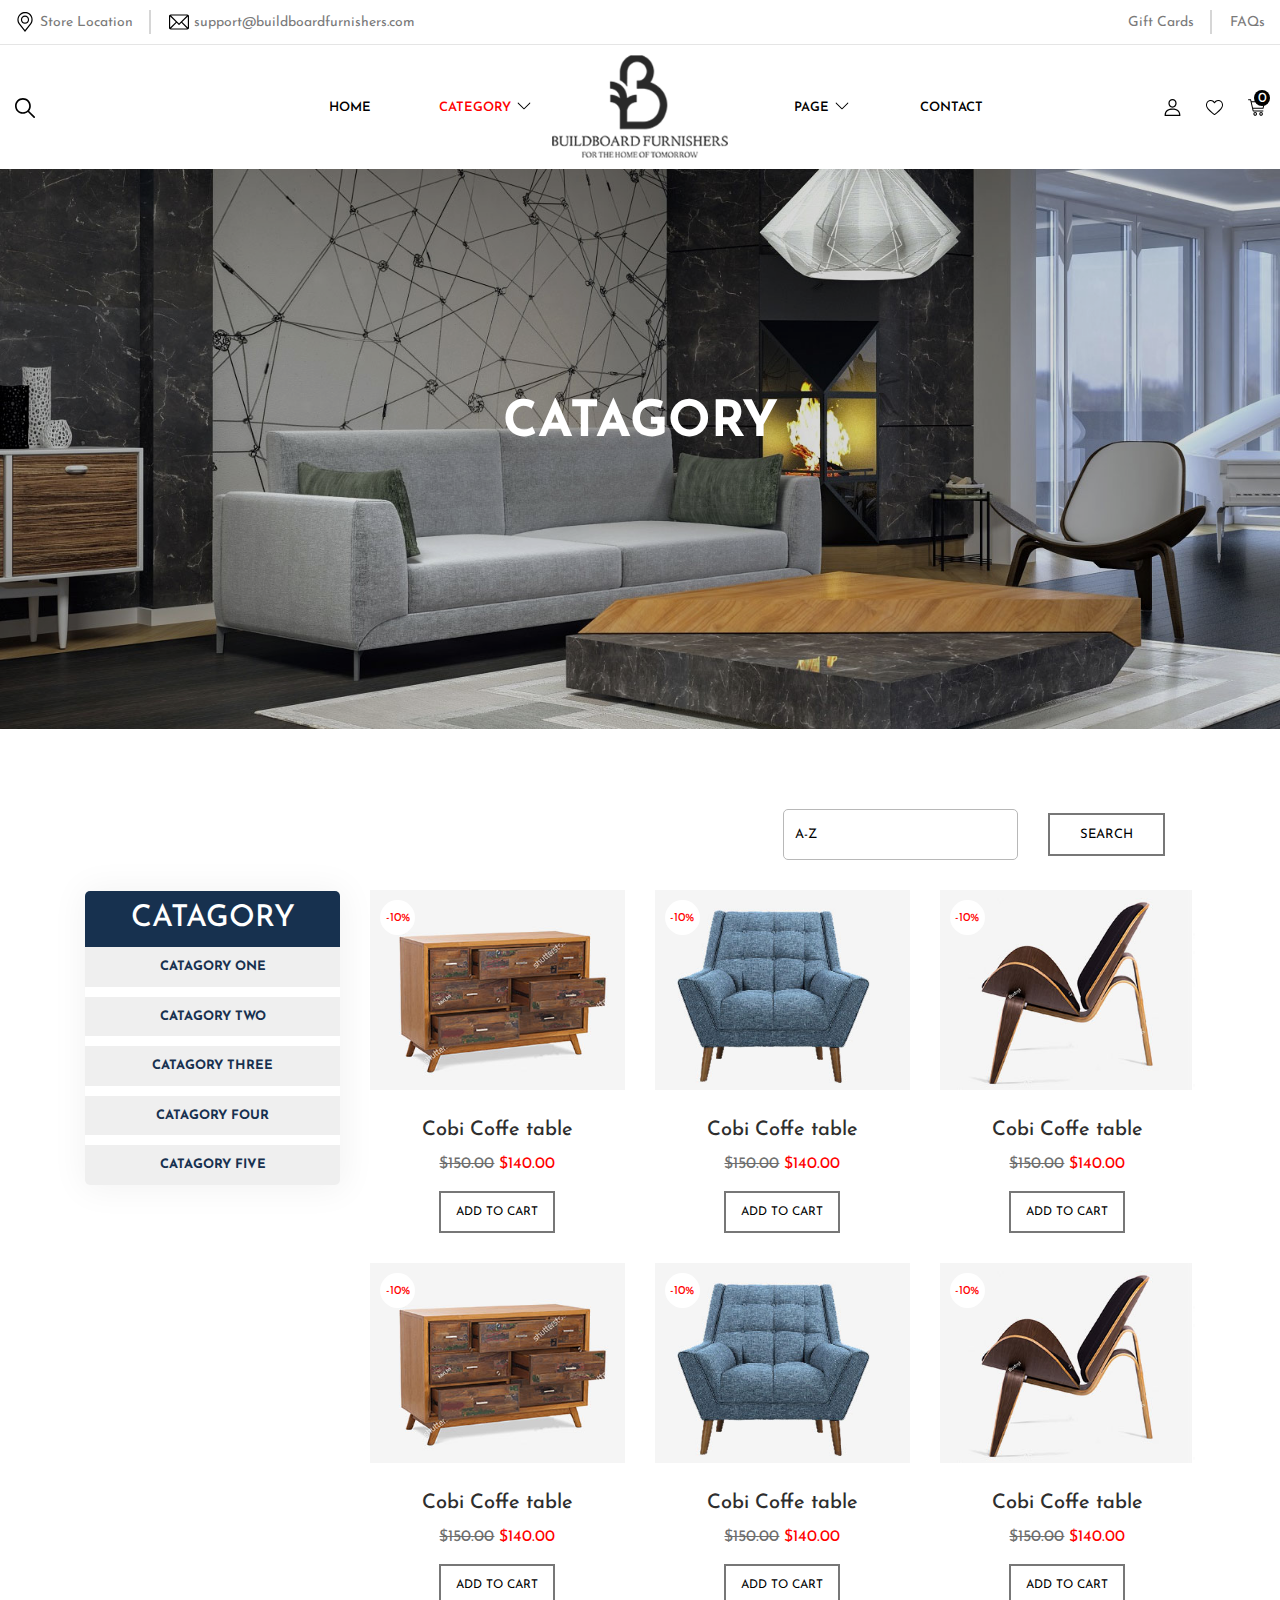
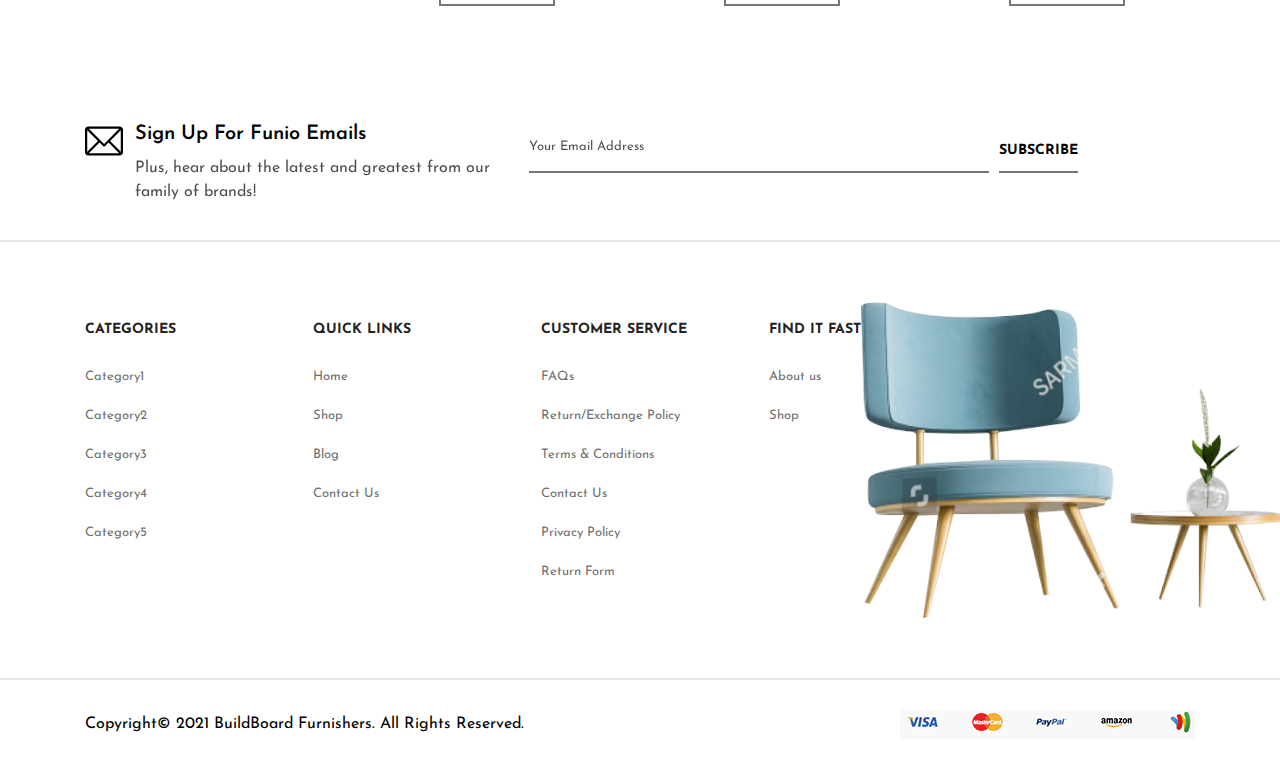
==== catagory.html @ bee4b4a0 "pushing new files" ====
<!doctype html>
<html lang="en">
  <head>	
    <!-- Required meta tags -->
    <meta charset="utf-8">
    <meta name="viewport" content="width=device-width, initial-scale=1, shrink-to-fit=no">
    <title>BUILDBOARD FURNISHERS</title>
   
    <!-- fabicon -->
    <link rel="shortcut icon" type="image/x-icon" href="images/favicon.ico">

    <!-- slick slider -->
    <link rel="stylesheet" href="css/slick-theme.css">
    <link rel="stylesheet" href="css/slick.css">
    <link rel="stylesheet" href="css/easy-responsive-tabs.css">
    <link rel="stylesheet" href="css/jquery.fancybox.css">
    <link rel="stylesheet" href="css/font-awesome.css">
    <link rel="stylesheet" href="css/bootstrap.css">
    <link rel="stylesheet" href="style.css">
   
    
  </head>
  <body>

<header class="main-head">
  <div class="top-head">
    <div class="head-container">
      <div class="top-head-wrap">
        <div class="head-info">
          <ul>
            <li>
              <i><img src="images/pin.svg" alt=""></i>
              <span>Store Location</span>
            </li>
            <li>
              <i><img src="images/email.svg" alt=""></i>
              <a href="mailto:support@buildboardfurnishers.com">support@buildboardfurnishers.com</a>
            </li>
          </ul>
        </div>
        <div class="gift-list">
          <ul>
            <li><a href="#url">Gift Cards</a></li>
            <li><a href="#url">FAQs</a></li>
          </ul>
        </div>
      </div>
    </div>
  </div>

  <div class="bottom-head">
    <div class="head-container">
      <nav class="navbar navbar-expand-lg navbar-light">
       
        <div class="search-sec">
          <a id="click" href="#url"><i><img src="images/loupe.svg" alt=""></i></a>

          <div class="search-form">
            <form>
              <div class="form-input">
                <input type="text" placeholder="SEARCH">
                <input type="submit" value="submit">
              </div>
            </form>
          </div>

        </div>

        <a class="navbar-brand" href="index.html"><img src="images/logo.png" alt=""></a>
        <button class="navbar-toggler" type="button" data-toggle="collapse" data-target="#navbarSupportedContent" aria-controls="navbarNavDropdown" aria-expanded="false" aria-label="Toggle navigation">
          <span class="navbar-toggler-icon"></span>
        </button>

        <div class="collapse navbar-collapse" id="navbarSupportedContent">
          <ul class="navbar-nav">
          <li><a href="index.html">Home</a></li>
          <li class="menu-item-has-children current-menu-item">
            <a href="catagory.html">category</a>
            <ul class="sub-menu">
                <li><a href="#url">category 1</a></li>
                <li><a href="#url">category 1</a></li>
                <li><a href="#url">category 1</a></li>
                <li><a href="#url">category 1</a></li>
            </ul>
          </li>
          <li class="menu-item-has-children">
            <a href="#url">page</a>
            <ul class="sub-menu">
                <li><a href="#url">page 1</a></li>
                <li><a href="#url">page 1</a></li>
                <li><a href="#url">page 1</a></li>
                <li><a href="#url">page 1</a></li>
            </ul>
          </li>
           <li><a href="contact.html">Contact</a></li>
          </ul>
        </div>

        <div class="shop-list">
          <ul>
            <li><a class="fancybox" href="#one">
             <i><img src="images/user.svg" alt=""></i>
            </a></li>
            <li><a href="#url">
             <i><img src="images/heart.svg" alt=""></i>
            </a></li>
            <li><a href="#url">
             <i><img src="images/cart.svg" alt=""></i>
             <span>0</span>
            </a></li>
          </ul>
        </div>
      </nav>
    </div>
  </div>
</header>

<section class="banner-section">
  <img src="images/banner-image.jpg" alt="">
  <div class="banner-cont container">
    <div class="banner-wrap">
        <h1>CATAGORY</h1>
    </div>
  </div>
</section>

<section  class="catagorry-sec cmn-gap">
    <div class="container">
        <div class="row catagory-row">
            <div class="col-lg-3 catagory-col">
                <div class="catagory-cont">
                    <h3>CATAGORY</h3>
                    <ul>
                        <li><a href="#url">Catagory One</a></li>
                        <li><a href="#url">Catagory Two</a></li>
                        <li><a href="#url">Catagory Three</a></li>
                        <li><a href="#url">Catagory Four</a></li>
                        <li><a href="#url">Catagory Five</a></li>
                    </ul>
                </div>
            </div>
            <div class="col-lg-9 catagory-col">
                <div class="catagory-form">
                        <div class="form-section">
                          <form>
                            <div class="form-wrap">
                              <div class="input-form">
                                <select>
                                  <option>A-Z</option>
                                </select>
                              </div>
                              <div class="input-form">
                                <input type="submit" value="search">
                              </div>
                            </div>
                          </form>
                        </div>
                     </div>

                <div class="catagorry-listing">
                  <div class="product-row row">
                    <div class="col-lg-4 col-md-6 product-col">
                      <div class="product-card">
                        <div class="product-image">
                         <a href="product-details.html" style="background: url(images/product01.jpg) no-repeat center center;"></a>
                          <span>-10%</span>
                        </div>
                        <div class="product-cont">
                          <h4>Cobi Coffe table</h4>
                          <span> <del>$150.00</del> $140.00</span>
                          
                          <a class="cmn-btn" href="#url">add to cart</a>

                        </div>
                      </div>
                    </div>
                    <div class="col-lg-4 col-md-6 product-col">
                      <div class="product-card">
                        <div class="product-image">
                          <a href="product-details.html" style="background: url(images/product02.jpg) no-repeat center center;"></a>
                          <span>-10%</span>
                        </div>
                        <div class="product-cont">
                          <h4>Cobi Coffe table</h4>
                          <span> <del>$150.00</del> $140.00</span>

                          <a class="cmn-btn" href="#url">add to cart</a>
                        </div>
                      </div>
                    </div>
                    <div class="col-lg-4 col-md-6 product-col">
                      <div class="product-card">
                        <div class="product-image">
                          <a href="product-details.html" style="background: url(images/product03.jpg) no-repeat center center;"></a>
                          <span>-10%</span>
                        </div>
                        <div class="product-cont">
                          <h4>Cobi Coffe table</h4>
                          <span> <del>$150.00</del> $140.00</span>

                          <a class="cmn-btn" href="#url">add to cart</a>
                        </div>
                      </div>
                    </div>
                    <div class="col-lg-4 col-md-6 product-col">
                      <div class="product-card">
                        <div class="product-image">
                         <a href="product-details.html" style="background: url(images/product01.jpg) no-repeat center center;"></a>
                          <span>-10%</span>
                        </div>
                        <div class="product-cont">
                          <h4>Cobi Coffe table</h4>
                          <span> <del>$150.00</del> $140.00</span>
                          
                          <a class="cmn-btn" href="#url">add to cart</a>

                        </div>
                      </div>
                    </div>
                    <div class="col-lg-4 col-md-6 product-col">
                      <div class="product-card">
                        <div class="product-image">
                          <a href="product-details.html" style="background: url(images/product02.jpg) no-repeat center center;"></a>
                          <span>-10%</span>
                        </div>
                        <div class="product-cont">
                          <h4>Cobi Coffe table</h4>
                          <span> <del>$150.00</del> $140.00</span>

                          <a class="cmn-btn" href="#url">add to cart</a>
                        </div>
                      </div>
                    </div>
                    <div class="col-lg-4 col-md-6 product-col">
                      <div class="product-card">
                        <div class="product-image">
                          <a href="product-details.htmll" style="background: url(images/product03.jpg) no-repeat center center;"></a>
                          <span>-10%</span>
                        </div>
                        <div class="product-cont">
                          <h4>Cobi Coffe table</h4>
                          <span> <del>$150.00</del> $140.00</span>

                          <a class="cmn-btn" href="#url">add to cart</a>
                        </div>
                      </div>
                    </div>
                  </div>
                </div>
            </div>
        </div>
    </div>
</section>

<footer class="fooetr-sec">
  <div class="footer-top">
    <div class="container">
        <div class="footer-top-wrap">
          <div class="sign-up-cont">
            <span><img src="images/email.svg" alt=""></span>
            <h4>Sign Up For Funio Emails</h4>
            <p>
              Plus, hear about the latest and greatest from our 
              family of brands!
            </p>
          </div>
          <div class="sign-up-input">
            <div class="sign-up-form">
              <form>
                <div class="form-wrap">
                  <div class="form-input">
                    <input type="email" placeholder="Your Email Address">
                  </div>
                  <div class="form-input">
                    <input type="submit" value="Subscribe">
                  </div>
                </div>
              </form>
            </div>
          </div>
        </div>
    </div>
  </div>

  <div class="footer-mid cmn-gap">
    <div class="container">
      <div class="footer-mid-wrap">
        <div class="footer-mid-col">
          <h5>Categories</h5>
          <ul>
            <li><a href="catagory.html">Category1</a></li>
            <li><a href="#url">Category2</a></li>
            <li><a href="#url">Category3</a></li>
            <li><a href="#url">Category4</a></li>
            <li><a href="#url">Category5</a></li>
          </ul>
        </div>
        <div class="footer-mid-col">
          <h5>Quick Links</h5>
          <ul>
            <li><a href="index.html">Home</a></li>
            <li><a href="#url">Shop</a></li>
            <li><a href="#url">Blog</a></li>
            <li><a href="contact.html">Contact Us</a></li>
          </ul>
        </div>
        <div class="footer-mid-col">
          <h5>CUSTOMER Service</h5>
          <ul>
            <li><a href="#url">FAQs</a></li>
            <li><a href="#url">Return/Exchange Policy</a></li>
            <li><a href="#url">Terms & Conditions</a></li>
            <li><a href="#url">Contact Us</a></li>
            <li><a href="#url">Privacy Policy</a></li>
            <li><a href="#url">Return Form</a></li>
          </ul>
        </div>
        <div class="footer-mid-col">
          <h5>FIND IT FAST</h5>
          <ul>
            <li><a href="#url">About us</a></li>
            <li><a href="#url">Shop</a></li>
          </ul>
        </div>
      </div>
    </div>
  </div>

  <div class="footer-bottom">
    <div class="container">
      <div class="footer-bottom-row">
        <p>Copyright© 2021 BuildBoard Furnishers. All Rights Reserved.</p>
       <span><img src="images/payment.jpg" alt=""></span> 
      </div>
    </div>
  </div>
</footer>

<div class="myModal" id="one" style="display:none">
  <div claas="modal-cont">
    <div class="row modal-row">
        <div class="col-md-12 modal-col">
          <div class="modal-form">
            <h3>Log in</h3>

            <form>
              <div class="row form-row">
                <!-- <div class="col-md-12 form-col">
                  <div class="form-input">
                    <input type="text"placeholder="Name *">
                  </div>
                </div> -->
                <div class="col-md-12 form-col">
                  <div class="form-input">
                    <input type="text" placeholder="Phone Number*">
                  </div>
                </div>
                <div class="col-md-12 form-col">
                  <div class="form-input">
                    <input type="password" placeholder="Password">
                  </div>
                </div>
                <div class="col-md-12 form-col">
                  <div class="form-input">
                    <input type="submit" value="Log in">
                  </div>
                </div>
              </div>
            </form>

            <a class="fancybox" href="#two">Don't have account Please Sign Up</a>

          </div>
        </div>
    </div>
  </div>
</div>

<div class="myModal" id="two" style="display:none">
  <div claas="modal-cont">
    <div class="row modal-row">
        <div class="col-md-12 modal-col">
          <div class="modal-form">
            <h3>Sign Up</h3>

            <form>
              <div class="row form-row">
                <div class="col-md-12 form-col">
                  <div class="form-input">
                    <input type="text"placeholder="Name *">
                  </div>
                </div>
                <div class="col-md-12 form-col">
                  <div class="form-input">
                    <input type="text" placeholder="Email Or Phone Number*">
                  </div>
                </div>
                <div class="col-md-12 form-col">
                  <div class="form-input">
                    <input type="password" placeholder="Password">
                  </div>
                </div>
                <div class="col-md-12 form-col">
                  <div class="form-input">
                    <input type="submit" value="Sign Up">
                  </div>
                </div>
              </div>
            </form>
          </div>
        </div>
    </div>
  </div>
</div>

<!-- Jquery-->
<script src="js/jquery.min.js"></script>
<script src="js/bootstrap.js"></script>
<!-- slick slider -->
<script src="js/slick.js"></script>
<script src="js/easyResponsiveTabs.js"></script>
<script src="js/jquery.fancybox.js"></script>
<script src="js/common.js"></script>






  </body>
</html>
---- css/easy-responsive-tabs.css ----
body {
    margin: 0px;
    padding: 0px;
    /*font-family: 'Segoe UI';*/
}

ul.resp-tabs-list,
p {
    margin: 0px;
    padding: 0px;
}

.resp-tabs-list li {
    font-weight: 600;
    font-size: 13px;
    display: inline-block;
    padding: 13px 15px;
    margin: 0 4px 0 0;
    list-style: none;
    cursor: pointer;
    float: left;
}

.resp-tabs-container {
    padding: 0px;
    /*background-color: #fff;*/
    clear: left;
}

h2.resp-accordion {
    cursor: pointer;
    padding: 5px;
    display: none;
}

.resp-tab-content {
    display: none;
    padding: 15px;
}

.resp-tab-active {
    border: 1px solid #5AB1D0 !important;
    border-bottom: none;
    margin-bottom: -1px !important;
    padding: 12px 14px 14px 14px !important;
    border-top: 4px solid #5AB1D0 !important;
    border-bottom: 0px #fff solid !important;
}

.resp-tab-active {
    border-bottom: none;
    background-color: #fff;
}

.resp-content-active,
.resp-accordion-active {
    display: block;
}

.resp-tab-content {
    border: 1px solid #c1c1c1;
    border-top-color: #5AB1D0;
}

h2.resp-accordion {
    font-size: 13px;
    border: 1px solid #c1c1c1;
    border-top: 0px solid #c1c1c1;
    margin: 0px;
    padding: 10px 15px;
}

h2.resp-tab-active {
    border-bottom: 0px solid #c1c1c1 !important;
    margin-bottom: 0px !important;
    padding: 10px 15px !important;
}

h2.resp-tab-title:last-child {
    border-bottom: 12px solid #c1c1c1 !important;
    background: blue;
}


/*-----------Vertical tabs-----------*/

.resp-vtabs ul.resp-tabs-list {
    float: left;
    width: 30%;
}

.resp-vtabs .resp-tabs-list li {
    display: block;
    padding: 15px 15px !important;
    margin: 0 0 4px;
    cursor: pointer;
    float: none;
}

.resp-vtabs .resp-tabs-container {
    padding: 0px;
    background-color: #fff;
    border: 1px solid #c1c1c1;
    float: left;
    width: 68%;
    min-height: 250px;
    border-radius: 4px;
    clear: none;
}

.resp-vtabs .resp-tab-content {
    border: none;
    word-wrap: break-word;
}

.resp-vtabs li.resp-tab-active {
    position: relative;
    z-index: 1;
    margin-right: -1px !important;
    padding: 14px 15px 15px 14px !important;
    border-top: 1px solid;
    border: 1px solid #5AB1D0 !important;
    border-left: 4px solid #5AB1D0 !important;
    margin-bottom: 4px !important;
    border-right: 1px #FFF solid !important;
}

.resp-arrow {
    width: 0;
    height: 0;
    float: right;
    margin-top: 3px;
    border-left: 6px solid transparent;
    border-right: 6px solid transparent;
    border-top: 12px solid #c1c1c1;
}

h2.resp-tab-active span.resp-arrow {
    border: none;
    border-left: 6px solid transparent;
    border-right: 6px solid transparent;
    border-bottom: 12px solid #9B9797;
}


/*-----------Accordion styles-----------*/

h2.resp-tab-active {
    background: #DBDBDB;
    /* !important;*/
}

.resp-easy-accordion h2.resp-accordion {
    display: block;
}

.resp-easy-accordion .resp-tab-content {
    border: 1px solid #c1c1c1;
}

.resp-easy-accordion .resp-tab-content:last-child {
    border-bottom: 1px solid #c1c1c1;
    /* !important;*/
}

.resp-jfit {
    width: 100%;
    margin: 0px;
}

.resp-tab-content-active {
    display: block;
}

h2.resp-accordion:first-child {
    border-top: 1px solid #c1c1c1;
    /* !important;*/
}


/*Here your can change the breakpoint to set the accordion, when screen resolution changed*/

@media only screen and (max-width: 768px) {
    ul.resp-tabs-list {
        display: none;
    }
    h2.resp-accordion {
        display: block;
    }
    .resp-vtabs .resp-tab-content {
        border: 1px solid #C1C1C1;
    }
    .resp-vtabs .resp-tabs-container {
        border: none;
        float: none;
        width: 100%;
        min-height: 100px;
        clear: none;
    }
    .resp-accordion-closed {
        display: none !important;
    }
    .resp-vtabs .resp-tab-content:last-child {
        border-bottom: 1px solid #c1c1c1 !important;
    }
}
---- style.css ----
@import url('https://fonts.googleapis.com/css2?family=Josefin+Sans:ital,wght@0,100;0,200;0,300;0,400;0,500;0,600;0,700;1,100;1,200;1,300;1,400;1,500;1,600;1,700&display=swap');

/* font-family: 'Josefin Sans', sans-serif; */



body{
  margin:0;
  padding:0;
  font-family: 'Josefin Sans', sans-serif;
  -webkit-font-smoothing:antialiased;
  -moz-osx-font-smoothing:grayscale; 
  width: 100%; 
  font-weight: 400;
  color: #000000; 
  font-size: 16px; 
  line-height: 1.5;
}

p{margin: 0 0 22px 0;}
p:last-child{margin-bottom:0;}

h1,h2,h3,h4,h5,h6{margin:0 0 25px 0;padding:0;}
h1:last-child,
h2:last-child,
h3:last-child,
h4:last-child,
h5:last-child,
h6:last-child{
	margin-bottom: 0;
}

h1{ font-size: 50px; line-height: 1.2; }

h2{ font-size: 36px; line-height: 1.2; }

h3{ font-size: 30px; line-height: 1.2; }

h4{ font-size: 20px; line-height: 1.2; }

h5{ font-size: 14px; line-height: 1.2; font-weight: 700; }

a{margin:0;padding:0;text-decoration:none !important;outline:none !important; color: #feb620;
-webkit-transition: all 0.3s ease-in-out; -moz-transition: all 0.3s ease-in-out; -ms-transition: all 0.3s ease-in-out; -o-transition: all 0.3s ease-in-out;transition: all 0.3s ease-in-out;}
a:hover{color: #e92f11;}

img{max-width: 100%;}

input[type="text"],
input[type="tel"],
input[type="password"],
input[type="email"],
select{
	background-color:#fff;
	width: 100%; 
  -webkit-appearance:none;
  appearance:none;
	-webkit-border-radius: 5px;
   -moz-border-radius: 5px;
	-ms-border-radius: 5px;
  border-radius: 5px; 
  color: #000; 
  border: 2px solid #777777; 
  height: 51px;
  padding: 0 30px;
  font-size: 13px;
  outline: none;
  box-shadow: none;
}
textarea{
	background-color:#fff;
	-webkit-appearance:none;
  appearance:none;
	-webkit-border-radius: 5px;
   -moz-border-radius: 5px;
	-ms-border-radius: 5px;
  border-radius: 5px; 
  border: 2px solid #777777; 
  padding: 12px 16px;
	width: 100%;
  height: 150px;
  outline: none;
  box-shadow: none;
}

select{
	 border: 1px solid #b8b8b8; 
	 width: 100%; padding: 0 11px;
	background: url(images/arrow_bottom.svg) no-repeat calc(100% - 16px) center #fff;
	background-size: 18px; 
	padding-right: 40px ; outline: none ; -webkit-appearance: none; 
	-moz-appearance: none; -ms-appearance: none; -o-appearance: none; 
	appearance: none; 
} 
select::-ms-expand{ 
	display: none;
}

input[type="submit"]{
  background:transparent;
  border: 2px solid #777777;
  color: #fff; height: 43px;
  -webkit-appearance:none;
	appearance:none;-webkit-border-radius: 0; 
	-moz-border-radius: 0;-ms-border-radius: 0;
	border-radius: 0; padding-left: 30px; padding-right: 30px; 
  text-transform: uppercase; cursor: pointer;
  color: #000; font-size: 13px;
  outline: none;
}
input[type="submit"]:hover{
  background: #000;
  border-color: #000;
  color: #fff;
}


::-webkit-input-placeholder{opacity:0.7; color: #000;}
:-ms-input-placeholder{opacity:0.7;color: #000;}
::-moz-placeholder{opacity:0.7;color: #000;}
:-moz-placeholder{opacity:0.7;color: #000;}



/* images alignment for wordpress content pages */
.alignright { float: right;  margin: 0 0 20px 20px;}
.alignleft { float: left;margin: 0 20px 20px 0; }
.aligncenter { display: block; margin-left: auto; margin-right: auto; margin-bottom: 20px;  float: none;}



/* custom checkbox */
.form_input_check{position: relative; margin: 0; padding-left: 40px;}
.form_input_check span{
  margin: 0;
  padding: 0;
}
.form_input_check input[type="checkbox"]{visibility: hidden; display: none;}
.form_input_check input[type="checkbox"] + span::before {
  content: '';
  position: absolute;
  left: 0;
  top: 5px;
  width: 22px;
  height: 22px;
  border: 2px solid #feb620;
  background: #fff;
}
.form_input_check input[type="checkbox"] + span::after{
  content: '';
  position: absolute;
  left: 0;
  top: 5px;
  width: 22px;
  height: 22px;
  -webkit-transition: all 0.2s ease;
  transition: all 0.2s ease;
  background: url(images/checked.svg) no-repeat center center;
  background-size: 15px;
}
.form_input_check input[type="checkbox"]:not(:checked)  + span::after{
  opacity: 0;
  -webkit-transform: scale(0);
  transform: scale(0);
}
/* .form_input_check input[type="checkbox"]:checked + span::before {
  
} */
.form_input_check input[type="checkbox"]:checked + span:after {
opacity: 1;
-webkit-transform: scale(1);
transform: scale(1);
 
}


/* custom radio */
.form_input_radio{position: relative; margin: 0; padding-left: 30px;}
.form_input_radio span{
  margin: 0;
  padding: 0;
}
.form_input_radio input[type="radio"]{visibility: hidden; display: none;}
.form_input_radio input[type="radio"] + span::before {
  content: '';
  position: absolute;
  left: 0;
  top: 1px;
  width: 22px;
  height: 22px;
  border: 2px solid #000000;
  border-radius: 100%;
  background: #fff;
}
.form_input_radio input[type="radio"] + span::after{
  content: '';
  width: 12px;
  height: 12px;
  background: #4b0049;
  position: absolute;
  top: 6px;
  left: 5px;
  border-radius: 100%;
  -webkit-transition: all 0.2s ease;
  transition: all 0.2s ease;
}
.form_input_radio input[type="radio"]:not(:checked)  + span::after{
  opacity: 0;
  -webkit-transform: scale(0);
  transform: scale(0);
}
/* .form_input_radio input[type="radio"]:checked + span::before {
  
} */
.form_input_radio input[type="radio"]:checked + span:after {
opacity: 1;
-webkit-transform: scale(1);
transform: scale(1);
 
}
/* custom radio end */




/* navbar*/
.navbar-brand{
	padding: 0;
	margin: 0;
}
.navbar{
background: none; margin: 0; padding: 0; 
min-height: inherit; height: inherit;
border:none; -webkit-border-radius: 0; -moz-border-radius: 0;
-ms-border-radius: 0;-o-border-radius: 0;border-radius: 0;
}
.navbar-nav li{
  position: relative;
  list-style: none;
}
.navbar-nav > li{ margin: 0 34px; padding: 0; position: relative;}
.navbar-nav > li:last-child{margin-right:0;}
.navbar-nav > li:first-child{margin-left:0;}
.navbar-nav > li > a{ color: #000; font-size: 13px; text-transform: uppercase; font-weight: 600; }
.navbar-nav > li.current-menu-item > a, 
.navbar-nav > li > a:hover, 
.navbar-nav > li.menu-item-has-children:hover > a{color:#ff0000;}

.navbar-nav > li:nth-child(2){ margin-right: 130px; }

.navbar-nav > li:nth-child(3){ margin-left: 130px; }

/* navbar submenu*/
.sub-menu{background: #fff;position: absolute;top: 100%;left: 0;z-index: 1000;
	display: none;border: 1px solid rgba(0, 0, 0, 0.15); -webkit-border-radius: 0; -moz-border-radius: 0;
  -ms-border-radius: 0; -o-border-radius: 0;border-radius: 0; width: 140px; padding: 0;}
  
.sub-menu > li > a{color: #425964; display: block; width: 100%; padding: 5px 10px;}

.sub-menu > li{width: 100%; display: block; }

.sub-menu > li > a:hover, 
.sub-menu > li.menu-item-has-children:hover > a{background:#ff0000;  color: #fff;}

.navbar-nav > li:last-child > .sub-menu{ right: 0; left: inherit;padding:0; }

/* 2nd level submenu */
.navbar-nav > li > .sub-menu .sub-menu{
 position: absolute;
 left: 100%;
 top: 0;
}

.cmn-gap{
	padding-top: 80px;
	padding-bottom: 80px;
}

.cmn-gap-bottom{ padding-bottom: 80px; }

.cmn-gap-top{ padding-top: 80px; }

.head-container{ max-width: 1440px; margin-left: auto; margin-right: auto; padding-left: 15px; padding-right: 15px; }

.top-head .head-info ul{ 
  list-style: none; 
  padding-left: 0; 
  display: flex;
  margin-bottom: 0;
}

.top-head .head-info ul li i{ 
  display: inline-block; 
  width: 20px; 
  height: 20px; 
  line-height: 0;
  position: absolute;
  top: 2px;
  left: 0;
}

.top-head .head-info ul li::before{ 
  content: "";
  position: absolute;
  top: 0;
  right: 0;
  width: 2px;
  height: 100%;
  background: #d6d6d6;
}

.top-head .head-info ul li:last-child:before{ display: none; }

.top-head .head-info ul li:last-child{ padding-right: 0; margin-right: 0; }

.top-head .head-info ul li{ 
  position: relative; 
  padding-left: 25px; 
  margin-bottom: 0;
  margin-right: 18px;
  padding-right: 18px;
}

.top-head .head-info ul li span,
.top-head .head-info ul li a{ display: inline-block; color: #7a7a7a; font-size: 14px; }

.top-head .head-info ul li a:hover{ color: #ff0000;}

.gift-list ul{ list-style: none; padding-left: 0; display: flex; margin-bottom: 0; }

.gift-list ul li a{ display: inline-block; color: #7a7a7a; font-size: 14px; }

.gift-list ul li a:hover{ color: #ff0000; }

.gift-list ul li{ 
  position: relative; 
  margin-bottom: 0;
  margin-right: 18px;
  padding-right: 18px;
}

.gift-list ul li::before{ 
  content: "";
  position: absolute;
  top: 0;
  right: 0;
  width: 2px;
  height: 100%;
  background: #d6d6d6;
}

.gift-list ul li:last-child:before{ display: none; }

.gift-list ul li:last-child{ padding-right: 0; margin-right: 0; }

.top-head .top-head-wrap{ display: flex; justify-content: space-between; }

.top-head{ padding: 10px 0; border-bottom: 1px solid #e5e5e5; }

.bottom-head{ position: relative; }

.bottom-head .navbar-brand{ 
  position: absolute;
  top: 50%;
  left: 0;
  right: 0;
  transform: translateY(-50%);
  margin: 0 auto;
  width: 176px;
}

.navbar-nav > li.menu-item-has-children{padding-right: 23px;}

.bottom-head  .navbar-nav{ margin: 0 auto 0 26%; }

.navbar-nav .clickD { 
  position: absolute;
  right: 0;
  top: 1px;
  width: 20px;
  height: 20px;
  background: url(images/drop_arr1.svg) center center no-repeat; 
  cursor: pointer; 
  display: block;
  background-size: 14px;
  filter: brightness(0) invert(0);
 }

 .search-sec a{ display: inline-block; }

 .search-sec a i{ display: inline-block; width: 20px; height: 20px; line-height: 0; }

 .search-sec .form-input{ position: relative; }

.search-sec .form-input input[type="submit"]{ 
  position: absolute;
  top: 0;
  right: 0;
  font-size: 0;
  line-height: 0;
  border: none;
  background: url(images/loupe-white.svg) no-repeat center center #000;
  height: 100%;
  background-size: 25px;
  border-top-right-radius: 5px;
  border-bottom-right-radius: 5px;
}

.search-sec .form-input input[type="text"]{ 
  padding-right: 65px;
}

.search-form{ 
  display: none;
  position: absolute;
  top: 100%;
  left: 0;
  width: 100%;
  -webkit-box-shadow: 0px 20px 51px 6px rgba(0,0,0,0.15);
  -moz-box-shadow: 0px 20px 51px 6px rgba(0,0,0,0.15);
  box-shadow: 0px 20px 51px 6px rgba(0,0,0,0.15);
  padding: 20px;
  z-index: 9;
  background: #fff;
}

.navbar{ padding: 50px 0; }

.shop-list ul{ padding-left: 0; list-style: none; display: flex; margin-bottom: 0; }

.shop-list ul li a,
.shop-list ul li a i,
.shop-list ul li a span{ display: inline-block; }

.shop-list ul li a i{ width: 17px; height: 17px; line-height: 0; }

.shop-list ul li{ margin-right: 25px; margin-bottom: 0; }

.shop-list ul li:last-child{ margin-right: 0; }

.shop-list ul li a{ position: relative; }

.shop-list ul li a span{ 
  position: absolute;
  top: -5px;
  right: -5px;
  width: 16px;
  height: 16px;
  background: #000;
  color: #fff;
  display: flex;
  align-items: center;
  justify-content: center;
  font-size: 14px;
  border-radius: 50%;
 }

 .banner-section > img{ width: 100%; }

 .banner-section{ position: relative; }

 .banner-section::before{ 
   content: "";
   position: absolute;
   top: 0;
   left: 0;
   width: 100%;
   height: 100%;
   background: rgba(0, 0, 0, 15%);
 }

 .banner-section .banner-cont{ 
   position: absolute;
   top: 50%;
   left: 0;
   right: 0;
   transform: translateY(-50%);
   width: 100%;
   text-align: center;
 }

.banner-section .banner-wrap{ 
  max-width: 525px;
  margin: 0 auto;
  text-align: center;
}

.banner-section .banner-wrap h1{ color: #fff; text-transform: capitalize; margin-bottom: 51px; }

.banner-section .banner-wrap h1 span{ display: block; font-size: 14px; text-transform: uppercase; margin-bottom: 10px; }

.cmn-btn-white{ 
  background: #fff;
  padding: 16px 50px 16px 25px;
  text-transform: uppercase;
  font-size: 13px;
  color: #000;
  position: relative;
  display: inline-block;
  transition: 0.5s ease-in-out;
}
 
.cmn-btn-white:hover::before{ 
 right: 15px;
 filter: brightness(0) invert(1);
}

.cmn-btn-white:hover{ background: #000; color: #fff; }

.cmn-btn-white::before{ 
  content: "";
  position: absolute;
  top: 49%;
  right: 20px;
  transform: translateY(-50%);
  background: url(images/right-arrow.svg) no-repeat center center;
  background-size: 20px;
  width: 20px;
  height: 20px;
  transition: 0.5s ease-in-out;
}

.product-section .ourwork-tab ul li{ 
  border: none !important;
  position: relative; 
  margin-right: 50px;
  font-size: 18px;
  color: #696969;
  padding: 0 0 14px 0 !important;
  background: transparent !important;
}

.product-section .ourwork-tab ul li:last-child{ margin-right: 0; }

.product-section .ourwork-tab ul li::before{ 
  content: "";
  position: absolute;
  bottom: 0;
  left: 0;
  width: 0;
  height: 2px;
  background: #2e2e2e;
  transition: 0.5s ease-in-out;
}

.product-section .ourwork-tab ul li:hover{ color: #000; }

.product-section .ourwork-tab ul li:hover::before,
.product-section .ourwork-tab ul li.resp-tab-active::before{ width: 100%; }

.product-section .ourwork-tab ul li.resp-tab-active{ color: #000; }
 
.product-section .ourwork-tab ul{ display: flex; justify-content: center; }

.product-section .resp-tab-content{ border: none; padding: 36px 15px; }

.product-card .product-image img{ width: 100%; }

.product-card .product-image{ position: relative; margin-bottom: 30px; }

.product-card .product-image a{ 
  display: inline-block; 
  background-size: 100% !important; 
  height: 295px; 
  width: 100%;
  transition: 1s ease-in-out;
}

.product-card .product-image a:hover{ background-size: 120% !important; }

.product-card .product-image span{ 
  position: absolute;
  top: 10px;
  left: 10px;
  display: flex;
  align-items: center;
  justify-content: center;
  font-size: 14px;
  color: #ff0000;
  background: #fff;
  width: 45px;
  height: 45px;
  padding: 5px;
  border-radius: 50%;
}

.product-card .product-cont{ text-align: center; }

.product-card .product-cont h4{ color: #2e2e2e; margin-bottom: 10px; }

.product-card .product-cont span { display: inline-block; color: #ff0000;  }

.product-card .product-cont span del{ color: #6f6f6f; }

.category-sec{ border-bottom: 2px solid #e5e5e5; padding-bottom: 96px; }

.category-sec h2{ margin-bottom: 50px; text-align: center; }

.category-sec .product-row{ margin-bottom: 80px; }

.product-section .product-sec-cont img{ width: 100%; }

.product-section .product-sec-cont{ position: relative; }

.product-section .product-sec-cont a{ 
  position: absolute;
  bottom: -37px;
  left: 0;
  right: 0;
  width: 90%;
  margin: 0 auto;
  text-align: center;
  text-transform: capitalize;
  font-size: 22px;
  padding: 20px 25px;
  font-weight: 500;
 }

 .product-section .product-sec-cont a::before{ display: none; }

 .product-section .product-sec-cont a:hover{ width: 100%; }

 .collection h2{ text-align: center; margin-bottom: 45px; }

 .collection .collection-image{ padding-left: 15px; padding-right: 15px; }

 .collection .collection-image img{ width: 100%; }

 .collection .slick-next {
  right: 16%;
  z-index: 9;
  background: #fff;
  width: 45px;
  height: 45px;
  border-radius: 50%;
}

.collection .slick-next::before{
  content: "";
  position: absolute;
  top: 50%;
  left: 0;
  right: 0;
  transform: translateY(-50%);
  background: url(images/right-arrow.svg) no-repeat center center;
  background-size: 100%;
  width: 20px;
  height: 20px;
  margin: 0 auto;
}

.collection .slick-prev {
  left: 16%;
  z-index: 9;
  background: #fff;
  width: 45px;
  height: 45px;
  border-radius: 50%;
}

.collection .slick-prev::before{
  content: "";
  position: absolute;
  top: 50%;
  left: 0;
  right: 0;
  transform: translateY(-50%);
  background: url(images/left-arrow.svg) no-repeat center center;
  background-size: 100%;
  width: 20px;
  height: 20px;
  margin: 0 auto;
}

.collection .collection-slider{ margin-bottom: 35px; }

.cmn-btn{ 
  display: inline-block;
  border: 2px solid #777777;
  padding: 13px 22px;
  text-transform: uppercase;
  color: #000;
}

.cmn-btn:hover{ background: #000; border-color: #000; color: #fff; }

.collection h3{ text-align: center; }

.collection{ border-bottom: 2px solid #e5e5e5; }

.chair-wrapper{ max-width: 1440px; margin-left: auto; margin-right: auto; padding: 0 78px; }

.chair-sec .chair-col img{ width: 100%; margin-bottom: 35px; }

.chair-sec .chair-col a{ padding: 5px; border-top: none; border-left: none; border-right: none; }

.chair-sec .chair-col:first-child{ margin-top: -90px; }

.chair-sec .chair-col:last-child{ margin-top: 90px; }

.chair-sec{ padding-top: 180px; padding-bottom: 190px; }

.video-sec .video-image{ 
  position: absolute;
  top: -170px;
  left: 0;
  margin-bottom: 56px; 
  max-width: 650px;
}

.video-sec .video-image a{ 
  display: flex;
  align-items: center;
  justify-content: center;
  position: absolute;
  top: 50%;
  left: 0;
  right: 0;
  transform: translateY(-50%);
  margin: 0 auto;
  width: 45px;
  height: 45px;
  line-height: 0;
  background: #fff;
  border-radius: 50%;
  z-index: 2;
 }

 .video-sec .video-image a::before{ 
   content: "";
   position: absolute;
   top: 23px;
   left: 23px;
   width: calc( 100% + 30px );
   height: calc( 100% + 30px );
   background: rgb( 255, 255, 255, 50% );
   border-radius: 50%;
   z-index: -1;
   animation: pulse-border 2s ease-in-out infinite;
 }

 .video-sec .video-image a img{ width: 15px; height: 15px; }

 @keyframes pulse-border{
  
  0%{ 
   transform: translateX(-50%) translateY(-50%) translateZ(0) scale(1);
   opacity: 1;
  }

  100% {
   transform: translateX(-50%) translateY(-50%) translateZ(0) scale(1.5);
   opacity: 0;
  }
}

.video-sec{ background: #17314f; position: relative; }

.video-sec .video-image-cont{ max-width: 366px; padding-top: 270px; }
 
.video-sec .video-image-cont span{ display: block; color: #fff; font-size: 14px; margin-bottom: 10px; }

.video-sec .video-image-cont h2{ text-transform: capitalize; color: #fff; }

.video-sec .video-image-cont p{ color: #fff; }

.video-sec .video-image-cont a{ border-color: #fff; color: #fff; }

.video-sec .video-image-cont a:hover{ border-color: #000; }

.video-sec .video-col{ position: static; }

.video-cont .video-icon-sec span{ 
  display: inline-block;
  margin-bottom: 30px;
}

.video-cont .video-icon-sec span img{ height: 63px; }

.video-cont .video-icon-sec h4{ color: #fff; margin-bottom: 5px; font-weight: 700; }

.video-cont .video-icon-sec p{ color: #fff; }

.video-cont .video-icon-sec{ margin-bottom: 54px; }

.fooetr-sec .footer-top { padding: 36px 0; }

.fooetr-sec .footer-top .footer-top-wrap{ 
  display: flex;
  flex-wrap: wrap;
}

.fooetr-sec .footer-top .sign-up-cont{ width: 40%; position: relative; padding-left: 50px; }

.fooetr-sec .footer-top .sign-up-cont span{ 
  display: inline-block;
  width: 38px;
  height: 38px;
  line-height: 0;
  position: absolute;
  top: 0;
  left: 0;
}

.fooetr-sec .footer-top{ border-bottom: 2px solid #e5e5e5; }

.fooetr-sec .footer-top .sign-up-cont h4{ font-weight: 600; margin-bottom: 10px; }

.fooetr-sec .footer-top .sign-up-cont p{ opacity: 0.7; }

.fooetr-sec .footer-top .sign-up-input{ width: 60%; }

.fooetr-sec  .form-wrap{ display: flex; flex-wrap: wrap; align-items: flex-end; }

.fooetr-sec  .form-wrap .form-input:first-child{ width: 69%; margin-right: 10px; }

.fooetr-sec  .form-wrap .form-input:last-child{ width: 29%; }

.fooetr-sec  .form-wrap .form-input input[type="email"],
.fooetr-sec  .form-wrap .form-input input[type="submit"]{ 
  border-top: 0;
  border-left: 0;
  border-right: 0;
  padding-left: 0;
  padding-right: 0;
  border-radius: 0;
}

.fooetr-sec  .form-wrap .form-input input[type="submit"]{ font-size: 14px; font-weight: 700; }

.fooetr-sec .footer-mid{ position: relative; border-bottom: 2px solid #e5e5e5; }

.fooetr-sec .footer-mid::before{ 
  content: "";
  position: absolute;
  top: 50%;
  right: 0;
  transform: translateY(-50%);
  background: url(images/footer-image.png) no-repeat center center;
  background-size: 100%;
  width: 419px;
  height: 316px;
}

.footer-mid .footer-mid-wrap{ display: flex; flex-wrap: wrap; margin-left: -15px; margin-right: -15px; }

.footer-mid .footer-mid-wrap .footer-mid-col{ width: 20%; padding-left: 15px; padding-right: 15px; }

.footer-mid .footer-mid-wrap .footer-mid-col h5{ color: #222222; text-transform: uppercase; }

.footer-mid .footer-mid-wrap .footer-mid-col ul{ list-style: none; padding-left: 0; margin-bottom: 0; }

.footer-mid .footer-mid-wrap .footer-mid-col ul li{ margin-bottom: 15px; }

.footer-mid .footer-mid-wrap .footer-mid-col ul li a{ 
  display: inline-block; 
  font-size: 13px;
  color: #6f6f6f;
}

.footer-mid .footer-mid-wrap .footer-mid-col ul li a:hover,
.footer-mid .footer-mid-wrap .footer-mid-col ul li.current-menu-item a{ color: #000; }

.footer-bottom{ padding: 30px 0; }

.footer-bottom .footer-bottom-row{ display: flex; align-items: center; justify-content: space-between; }

.footer-bottom .footer-bottom-row p{ margin-bottom: 0; }

.footer-bottom .footer-bottom-row span{ display: inline-block; }

.myModal{ padding: 20px; width: 30%; }

.myModal h3{ text-align: center; font-weight: 700; }

.myModal .form-col{ margin-bottom: 20px; }

.myModal .form-col:last-child{ margin-bottom: 0; }

.catagorry-sec .catagory-cont{ 
  background: #fff;
  box-shadow: 1px 1px 34px 4px rgba(0,0,0,0.05);
  -webkit-box-shadow: 1px 1px 34px 4px rgba(0,0,0,0.05);
  -moz-box-shadow: 1px 1px 34px 4px rgba(0,0,0,0.05);
  border-radius: 5px;
  margin-top: 82px;
}

.catagorry-sec .catagory-cont h3{ 
  text-align: center;
  background: #17314f; 
  padding: 10px;
  color: #fff;
  border-top-right-radius: 5px;
  border-top-left-radius: 5px;
  margin-bottom: 0;
}

.catagorry-sec .catagory-cont ul{ padding-left: 0; list-style: none; }

.catagorry-sec .catagory-cont ul li a{ 
  display: block;
  width: 100%;
  padding: 10px;
  background: #efefef;
  color: #17314f;
  font-weight: 700;
  text-align: center;
  text-transform: uppercase;
  font-size: 13px;
}

.catagorry-sec .catagory-cont ul li a:hover{ background: #17314f; color: #fff; }

.catagorry-sec .catagory-cont ul li{ margin-bottom: 10px; }

.catagorry-sec .catagory-cont ul li:last-child{ margin-bottom: 0; }

.catagorry-sec .catagory-cont ul li:last-child a{ border-bottom-left-radius: 5px; border-bottom-right-radius: 5px; }

.catagory-form .form-wrap{ display: flex; flex-wrap: wrap; margin-left: -15px; margin-right: -15px; align-items: center;}

.catagory-form .form-wrap .input-form:first-child{ width: 60%; padding-left: 15px; padding-right: 15px; }

.catagory-form .form-wrap .input-form:last-child{ width: 40%; padding-left: 15px; padding-right: 15px; }

.catagory-form .form-section{ max-width: 50%; margin-left: auto; }

.catagory-form{ margin-bottom: 30px; }

.catagorry-listing .product-card .product-image a{ height: 200px; }

.catagorry-listing .product-card .product-image span{ 
  width: 35px;
  height: 35px;
  font-size: 12px;
}

.catagorry-listing .product-card .product-image{ margin-bottom: 20px; }

.catagorry-listing .product-card .product-cont span{ margin-bottom: 15px; display: block; }

.catagorry-listing .product-card .product-cont .cmn-btn{ padding: 10px 15px; font-size: 12px; }

.catagorry-listing .product-col{ margin-bottom: 30px; }

.catagorry-listing .product-row { margin-bottom: -30px; }


.banner-section h1{ color: #fff; font-weight: 700; }

.contact-sec .contact-list ul{ padding-left: 0; list-style: none; }

.contact-sec .contact-list ul li{ position: relative; line-height: 1.8; padding-left: 57px; margin-bottom: 20px; }

.contact-sec .contact-list ul li i{ 
  display: flex;
  align-items: center;
  justify-content: center;
  position: absolute;
  top: 0;
  left: 0;
  width: 35px;
  height: 35px;
  background: #000;
  border-radius: 50%;
 }

 .contact-sec .contact-list ul li i img{ width: 20px; height: 20px; filter: brightness(0) invert(1); }

 .contact-sec .contact-list ul li span,
 .contact-sec .contact-list ul li a{ color: #000; display: inline-block; }

 .contact-sec .contact-list ul li a:hover{ color: #ff0000; }

 .contact-sec h2{ margin-bottom: 50px; font-weight: 600; }

 .cotact-form .contact-form-row .contact-form-col{ margin-bottom: 20px; }

 .cotact-form .contact-form-row .contact-form-col:last-child{ margin-bottom: 0; }

 .cotact-form{ 
  box-shadow: 0px 0px 19px 4px rgba(0,0,0,0.14);
  -webkit-box-shadow: 0px 0px 19px 4px rgba(0,0,0,0.14);
  -moz-box-shadow: 0px 0px 19px 4px rgba(0,0,0,0.14);
  padding: 25px;
  background: #fff;
 }

 .container-space {
  margin-top: 2rem;
}
.product-thumbnails {
  display: flex;
  margin-top: 2rem;
}
.product-thumbnails > ul {
  display: flex;
  list-style: none;
  padding-left: 0;
}
.product-thumbnails > li {
  margin-right: 10px;
}
.product-thumbnails > ul > li > img {
  width: 100px;
  cursor: pointer;
}
.thumbnail-active {
  border: 2px solid #000;
}
.nav-link > img {
  width: 40px;
  border-radius: 8px;
  margin-right: 10px;
}
.btn-custom-color {
  border: 2px solid #000;
  color: #000;
  outline: none;
  box-shadow: none;
}
.btn-custom-color:hover {
  border: 2px solid #000;
  background-color: #000;
  color: #ffffff;
  outline: none;
  box-shadow: none;
}

.product-img{ width: 100%; }

.product-sec .product-row{ 
  margin-bottom: 30px;
}

.related-products .product-card .product-cont { margin-bottom: 20px; }

.related-products .product-card .cmn-btn{ font-size: 15px; padding: 9px 20px; }

.related-products .product-col{ margin-bottom: 30px; }

.related-products .product-row{ margin-bottom: -30px; }

.landing-page{ position: relative; }

.landing-page img{ width: 100%; object-fit: cover; object-position: center; height: 100vh; }

.myModal .form-row{ margin-bottom: 20px; }

.myModal .fancybox{ color: #000; }

.myModal .fancybox:hover{ color: #ff0000 !important; }

@media(min-width:1025px){

/* navbar*/
/* .clickD{display: none;} */
.navbar-nav  li.menu-item-has-children:hover > .sub-menu{ display: block; }

}



@media (max-width: 1199px) {

  .bottom-head .navbar-nav { margin: 0 auto 0 17%; }

  .myModal{ width: 50%; }
  
 }


 @media(max-width:1024px)
 {
 /* navbar*/
 .navbar-nav > li.menu-item-has-children{padding-right: 20px;}
.sub-menu.show{
  display: block;
}

 }
 


@media (max-width: 991px) {
  .navbar-toggler{ 
    order: 2; 
    padding: 0;
    border: none;
  }

  .navbar-toggler:focus{ outline: none; }

  .shop-list{ margin-left: auto; margin-right: 25px; }

  .ourwork-tab ul{ display: none !important; }

  .ourwork-tab .resp-accordion{ font-size: 20px; background: transparent !important; border: none !important; }

  .product-section .product-col{ margin-bottom: 30px; }

  .product-section.product-col:last-child{ margin-bottom: 0; }

  .product-card .product-image{ margin-bottom: 10px; }

  .category-sec .product-row {
    margin-bottom: 40px;
}

.navbar-nav > li,
.bottom-head .navbar-nav{ margin: 0 !important; }

.bottom-head  .navbar-collapse { 
  position: absolute;
  top: 100%;
  right: 0;
  width: 200px;
  background: #000;
  z-index: 9;
  padding: 10px;
}

.navbar-nav > li > a{ color: #fff; line-height: 1.2; }

.navbar-nav > li{ line-height: 0; margin-bottom: 15px; margin-bottom: 15px !important; }

.navbar-nav > li:last-child{ margin-bottom: 0 !important; }

.navbar-nav .clickD{ filter: brightness(0) invert(1); width: 15px; height: 15px; }

.sub-menu > li > a{ line-height: 1; }

.sub-menu{ position: static; width: 100%; }

.navbar-nav > li.menu-item-has-children{ padding-right: 0; }

.banner-section .banner-wrap h1{ font-size: 35px; margin-bottom: 25px; }

.cmn-gap {
  padding-top: 45px;
  padding-bottom: 45px;
}

.cmn-gap-top{ padding-top: 45px; }

.cmn-gap-bottom{ padding-bottom: 45px; }

.product-section .resp-tab-content{ padding: 15px; }

.category-sec h2{ margin-bottom: 30px; font-size: 30px; }

.product-section .product-sec-col { margin-bottom: 65px; }

.product-section .product-sec-col:last-child{ margin-bottom: 50px; }

.product-section .product-sec-cont a{ 
  font-size: 20px;
  padding: 14px 20px;
  bottom: -27px;
}

.collection h3{ font-size: 25px; }

.cmn-btn{ 
  padding: 10px 20px;
  font-size: 14px;
}

.chair-sec .chair-col img{ margin-bottom: 25px; }

.chair-sec .chair-col h2 {
  font-size: 25px;
  margin-bottom: 15px;
}

.chair-sec .chair-col:first-child,
.chair-sec .chair-col:last-child{ margin-top: 0; }

.chair-wrapper{ max-width: 720px; padding-left: 15px; padding-right: 15px; }

.chair-sec .chair-col:first-child{ margin-bottom: 30px; }

.video-sec .video-image{ position: relative; top: inherit; }

.video-sec .video-image-cont{ padding-top: 0; max-width: 100%; margin-bottom: 30px; }

.video-cont .video-icon-sec {
  margin-bottom: 20px;
}

.fooetr-sec .footer-top .sign-up-cont,
.fooetr-sec .footer-top .sign-up-input{ width: 100%; }

.fooetr-sec .footer-top .sign-up-cont{ margin-bottom: 30px; }

.fooetr-sec .form-wrap .form-input:first-child{ width: 82%; }

.fooetr-sec .form-wrap .form-input:last-child{ width: 15%; }

.footer-mid .footer-mid-wrap .footer-mid-col {
  width: 25.33%;
}

.fooetr-sec .footer-mid::before{ 
  width: 210px;
  height: 160px;
 }

 .footer-bottom .footer-bottom-row p{ font-size: 14px; }

 #myVideo{ padding: 30px;}

 .video-image img{ width: 100%; }

 .video-sec .video-image{ max-width: 100%; }

 .catagorry-listing .product-card .product-image a { height: 255px; }

 .catagorry-listing .product-card .product-image a:hover{ background-size: 100% !important; }

 .catagorry-sec .catagory-row .catagory-col:first-child{ margin-bottom: 30px; }

 .catagorry-sec .catagory-cont{ margin-top: 0; }

 .contact-sec .contact-col{ margin-bottom: 30px; }

 .contact-sec .contact-col:last-child{ margin-bottom: 0; }

 .contact-sec h2{ margin-bottom: 25px; }

 .banner-section h1{ font-size: 40px; }

 .myModal { width: 75%; }

}


@media (max-width: 767px) {

/* images alignment for wordpress content pages */
.alignright,.alignleft,.aligncenter { float: none; clear: both;display: block; margin-left: auto; margin-right: auto; 
	margin: 0 0 22px 0; max-width: 100%;}
	
/* navbar*/
.navbar-nav .clickD{
  top: 6px;
  right: 10px;
}
.sub-menu, .navbar-nav > li > .sub-menu .sub-menu{
  position: relative; width: 100%; 
  left: inherit; top: inherit;
  border: none;
}
.navbar-nav > li.menu-item-has-children{padding-right: 0;}
.navbar-nav > li{
  margin: 0;
  padding: 0;
}
.navbar-nav > li > a{
  padding: 6px 10px;
  display: inline-block;
  width: 100%;
}
.sub-menu > li > a{padding-left: 20px;}
.sub-menu .sub-menu > li > a{padding-left: 40px;}
.sub-menu .sub-menu .sub-menu > li > a{padding-left: 60px;}


.navbar {
  padding: 30px 0;
}

.top-head .top-head-wrap{ 
  flex-wrap: wrap;
  justify-content: center;
}

.top-head .head-info { margin-bottom: 15px; }

.top-head .head-info ul li::before{ display: none; }

.top-head .head-info ul li{ padding-right: 0; }

.gift-list ul li{ padding-right: 0; }

.gift-list ul li::before{ display: none; }

.category-sec .product-col{ margin-bottom: 30px; }

.category-sec .product-col:last-child{ margin-bottom: 0; }

.product-section .product-sec-cont a{ bottom: 0; }

.product-section .product-sec-col {
  margin-bottom: 40px;
}

.product-section .product-sec-col:last-child{ margin-bottom: 0; }

.fooetr-sec .form-wrap .form-input:first-child{ width: 100%; margin-right: 0; margin-bottom: 20px; }

.footer-mid .footer-mid-wrap .footer-mid-col{ width: 50%; }

.footer-mid .footer-mid-wrap .footer-mid-col{ margin-bottom: 40px; }

.fooetr-sec .footer-mid::before{ top: auto; bottom: 0; transform: inherit; }

.footer-bottom .footer-bottom-row{ flex-wrap: wrap; }

.footer-bottom .footer-bottom-row p{ width: 100%; text-align: center; margin-bottom: 20px; }

.footer-bottom {
  padding: 20px 0;
}

.footer-bottom .footer-bottom-row span{ width: 100%; text-align: center; }

.fooetr-sec .footer-top .sign-up-cont h4{ font-size: 18px; }

.fooetr-sec .footer-top .sign-up-cont p{ font-size: 15px; }

.fooetr-sec .footer-top .sign-up-cont span{ width: 30px; height: 30px; }

.fooetr-sec .footer-top .sign-up-cont{ padding-left: 40px; }

.myModal {
  width: 95%;
}

.banner-section > img{ 
  height: 360px;
  object-fit: cover;
  object-position: center;
}

#myVideo iframe{ width: 100%; height: 197px; }

.video-sec .video-image{ margin-bottom: 30px; }

.cmn-btn-white{  padding: 13px 47px 13px 18px; }

.catagorry-sec .form-section{ max-width: 100%; }

.catagorry-listing .product-card .product-image a { height: 350px; }

h3 { font-size: 23px; }

.bottom-head .navbar-brand{ width: 130px; }

.contact-sec h2{ font-size: 30px; }

.banner-section h1 {
  font-size: 35px;
}

.product-card .product-image a{ height: 345px; }

.product-card .product-image a:hover{ background-size: 100% !important; }

.container-space{ margin-top: 0; }

}

@media(max-width:479px){ 
  .footer-mid .footer-mid-wrap .footer-mid-col {
    width: 100%;
}

.footer-mid .footer-mid-wrap .footer-mid-col h5{ margin-bottom: 10px; }

.footer-mid .footer-mid-wrap .footer-mid-col ul li {
  margin-bottom: 5px;
}

.footer-mid .footer-mid-wrap .footer-mid-col {
  margin-bottom: 20px;
}

.video-sec .video-image-cont h2{ font-size: 24px; margin-bottom: 10px; }

.collection .collection-image img{ height: 300px; object-fit: cover; object-position: center; }

.top-head .head-info ul li i{ width: 14px; height: 14px; top: 6px; }

.top-head .head-info ul li{ padding-left: 18px; }

.top-head .head-info ul{ flex-wrap: wrap; justify-content: center; }

.top-head .head-info ul li:first-child{ margin-bottom: 10px; }

.shop-list{ margin-right: 15px; }

.search-sec a i{ 
  width: 15px;
  height: 15px;
}

.search-sec a{ 
  position: absolute;
  top: 50%;
  right: 51%;
  transform: translateY(-50%);
 }

 .bottom-head .navbar-brand{ 
   position: static;
   margin: 0;
   transform: inherit;
 }

 .shop-list ul li a i{ width: 15px; height: 15px; }

 input[type="text"], 
 input[type="tel"], 
 input[type="password"], 
 input[type="email"], 
 select{ height: 44px; padding: 0 16px; font-size:12px; }

 textarea{ height: 100px; font-size: 12px; }

 .shop-list ul li {
  margin-right: 20px;
}

.search-sec .form-input input[type="submit"]{ background-size: 20px; }

.bottom-head .navbar-collapse{ width: 100%; }

.banner-section .banner-wrap h1 {
  font-size: 28px;
  margin-bottom: 19px;
}

.banner-section > img{ height: 295px; }

.product-card .product-image a{ height: 229px; }

.catagory-form .form-wrap .input-form:first-child{ width: 100%; margin-bottom: 20px; }

.catagory-form .form-wrap .input-form:last-child{ width: 100%; }

.bottom-head .navbar-brand { width: 105px; }

.navbar { padding: 10px 0; }

.contact-sec .contact-list ul li i img{ width: 17px; height: 17px }

.contact-sec .contact-list ul li{ line-height: 1.2; }

.cotact-form{ padding: 20px; }

.myModal .fancybox{ font-size: 15px; }

}
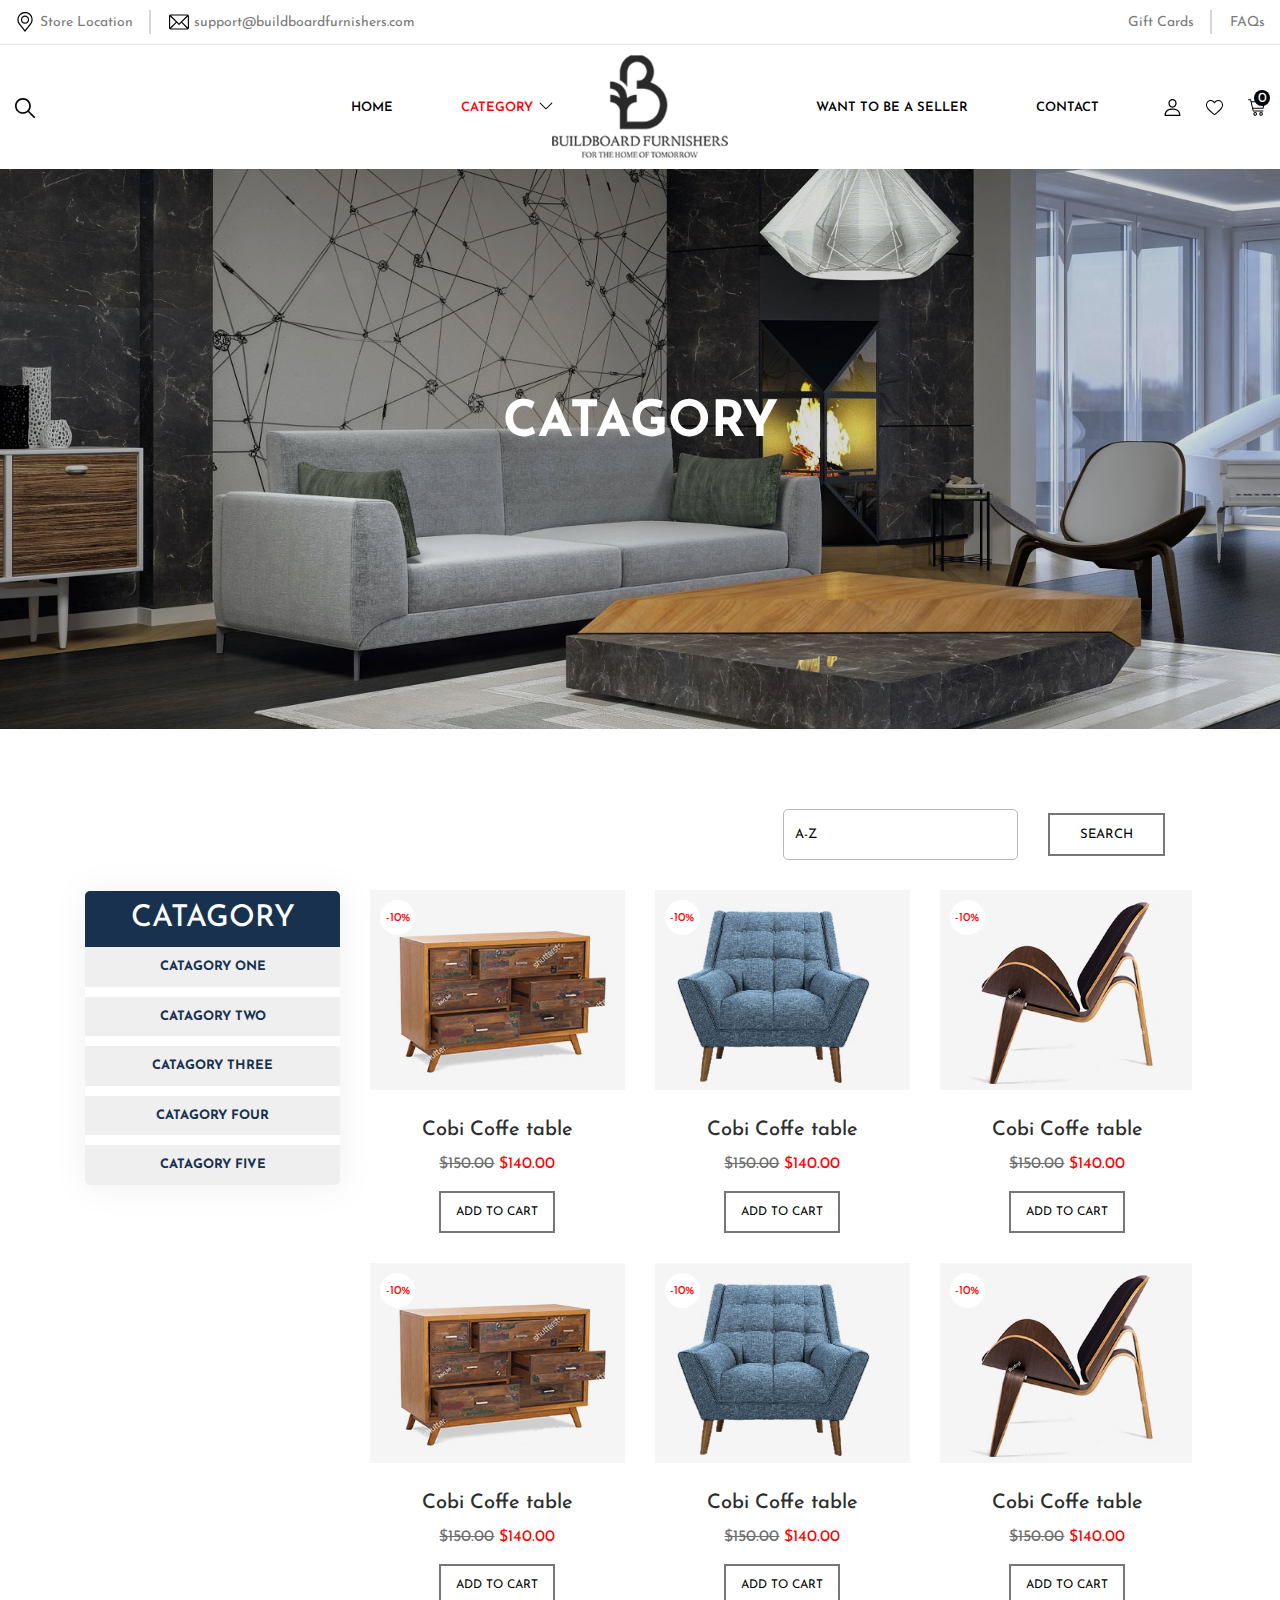
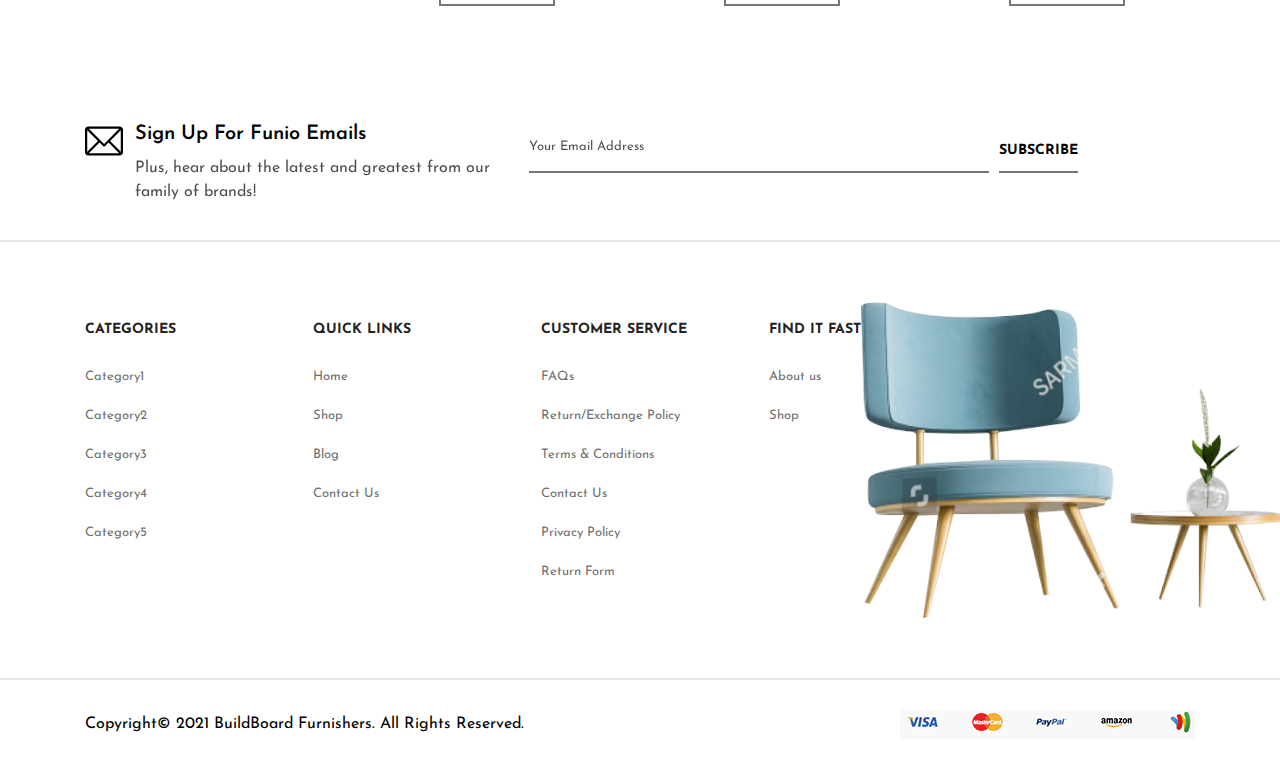
==== commit e3dc32cd: "added chn ges" ====
--- a/catagory.html
+++ b/catagory.html
@@ -83,14 +83,14 @@
                 <li><a href="#url">category 1</a></li>
             </ul>
           </li>
-          <li class="menu-item-has-children">
-            <a href="#url">page</a>
-            <ul class="sub-menu">
+          <li>
+            <a href="#url">want to be a seller</a>
+            <!-- <ul class="sub-menu">
                 <li><a href="#url">page 1</a></li>
                 <li><a href="#url">page 1</a></li>
                 <li><a href="#url">page 1</a></li>
                 <li><a href="#url">page 1</a></li>
-            </ul>
+            </ul> -->
           </li>
            <li><a href="contact.html">Contact</a></li>
           </ul>
@@ -345,31 +345,22 @@
 
             <form>
               <div class="row form-row">
-                <!-- <div class="col-md-12 form-col">
-                  <div class="form-input">
-                    <input type="text"placeholder="Name *">
-                  </div>
-                </div> -->
                 <div class="col-md-12 form-col">
                   <div class="form-input">
                     <input type="text" placeholder="Phone Number*">
                   </div>
                 </div>
-                <div class="col-md-12 form-col">
-                  <div class="form-input">
-                    <input type="password" placeholder="Password">
-                  </div>
-                </div>
+
                 <div class="col-md-12 form-col">
                   <div class="form-input">
                     <input type="submit" value="Log in">
                   </div>
+                </div>
+
                 </div>
               </div>
             </form>
-
             <a class="fancybox" href="#two">Don't have account Please Sign Up</a>
-
           </div>
         </div>
     </div>
@@ -387,17 +378,17 @@
               <div class="row form-row">
                 <div class="col-md-12 form-col">
                   <div class="form-input">
-                    <input type="text"placeholder="Name *">
-                  </div>
-                </div>
-                <div class="col-md-12 form-col">
-                  <div class="form-input">
-                    <input type="text" placeholder="Email Or Phone Number*">
-                  </div>
-                </div>
-                <div class="col-md-12 form-col">
-                  <div class="form-input">
-                    <input type="password" placeholder="Password">
+                    <input type="text"placeholder="Full Name*">
+                  </div>
+                </div>
+                <div class="col-md-12 form-col">
+                  <div class="form-input">
+                    <input type="text" placeholder="Email*">
+                  </div>
+                </div>
+                <div class="col-md-12 form-col">
+                  <div class="form-input">
+                    <input type="tel" placeholder="Phone">
                   </div>
                 </div>
                 <div class="col-md-12 form-col">
--- a/style.css
+++ b/style.css
@@ -371,7 +371,7 @@
 
 .navbar-nav > li.menu-item-has-children{padding-right: 23px;}
 
-.bottom-head  .navbar-nav{ margin: 0 auto 0 26%; }
+.bottom-head  .navbar-nav{ margin: 0 auto 0 28%; }
 
 .navbar-nav .clickD { 
   position: absolute;
@@ -520,7 +520,7 @@
   transition: 0.5s ease-in-out;
 }
 
-.product-section .ourwork-tab ul li{ 
+.product-section .ourwork-tab > ul > li{ 
   border: none !important;
   position: relative; 
   margin-right: 50px;
@@ -530,9 +530,9 @@
   background: transparent !important;
 }
 
-.product-section .ourwork-tab ul li:last-child{ margin-right: 0; }
-
-.product-section .ourwork-tab ul li::before{ 
+.product-section .ourwork-tab > ul > li:last-child{ margin-right: 0; }
+
+.product-section .ourwork-tab > ul > li::before{ 
   content: "";
   position: absolute;
   bottom: 0;
@@ -543,14 +543,14 @@
   transition: 0.5s ease-in-out;
 }
 
-.product-section .ourwork-tab ul li:hover{ color: #000; }
-
-.product-section .ourwork-tab ul li:hover::before,
-.product-section .ourwork-tab ul li.resp-tab-active::before{ width: 100%; }
-
-.product-section .ourwork-tab ul li.resp-tab-active{ color: #000; }
+.product-section .ourwork-tab ul > li:hover{ color: #000; }
+
+.product-section .ourwork-tab > ul > li:hover::before,
+.product-section .ourwork-tab > ul > li.resp-tab-active::before{ width: 100%; }
+
+.product-section .ourwork-tab > ul > li.resp-tab-active{ color: #000; }
  
-.product-section .ourwork-tab ul{ display: flex; justify-content: center; }
+.product-section .ourwork-tab > ul{ display: flex; justify-content: center; }
 
 .product-section .resp-tab-content{ border: none; padding: 36px 15px; }
 
@@ -987,47 +987,6 @@
   background: #fff;
  }
 
- .container-space {
-  margin-top: 2rem;
-}
-.product-thumbnails {
-  display: flex;
-  margin-top: 2rem;
-}
-.product-thumbnails > ul {
-  display: flex;
-  list-style: none;
-  padding-left: 0;
-}
-.product-thumbnails > li {
-  margin-right: 10px;
-}
-.product-thumbnails > ul > li > img {
-  width: 100px;
-  cursor: pointer;
-}
-.thumbnail-active {
-  border: 2px solid #000;
-}
-.nav-link > img {
-  width: 40px;
-  border-radius: 8px;
-  margin-right: 10px;
-}
-.btn-custom-color {
-  border: 2px solid #000;
-  color: #000;
-  outline: none;
-  box-shadow: none;
-}
-.btn-custom-color:hover {
-  border: 2px solid #000;
-  background-color: #000;
-  color: #ffffff;
-  outline: none;
-  box-shadow: none;
-}
-
 .product-img{ width: 100%; }
 
 .product-sec .product-row{ 
@@ -1052,6 +1011,193 @@
 
 .myModal .fancybox:hover{ color: #ff0000 !important; }
 
+.product-details .product-slider .slick-next{ 
+  right: 0;
+  z-index: 9;
+  z-index: 9;
+  background: #000;
+  width: 45px;
+  height: 45px;
+  border-radius: 50%;
+  opacity: 0;
+  transition: 0.5s ease-in-out;
+}
+
+.product-details .product-slider:hover .slick-next,
+.product-details .product-slider:hover .slick-prev{ opacity: 1; }
+
+.product-details .product-slider .slick-prev{ 
+  left: 0; 
+  z-index: 9;
+  z-index: 9;
+  background: #000;
+  width: 45px;
+  height: 45px;
+  border-radius: 50%;
+  opacity: 0;
+  transition: 0.5s ease-in-out;
+}
+
+.product-details .product-slider .slick-next::before{ 
+  content: "";
+  position: absolute;
+  top: 50%;
+  left: 0;
+  right: 0;
+  transform: translateY(-50%);
+  background: url(images/right-arrow.svg) no-repeat center center;
+  background-size: 100%;
+  width: 20px;
+  height: 20px;
+  margin: 0 auto;
+  filter: brightness(0) invert(1);
+}
+
+.product-details .product-slider .slick-prev::before{ 
+  content: "";
+  position: absolute;
+  top: 50%;
+  left: 0;
+  right: 0;
+  transform: translateY(-50%);
+  background: url(images/left-arrow.svg) no-repeat center center;
+  background-size: 100%;
+  width: 20px;
+  height: 20px;
+  margin: 0 auto;
+  filter: brightness(0) invert(1);
+}
+
+.product-details .product-slider .slick-dots{ list-style: none; padding-left: 0; }
+
+.product-details .product-slider .slick-dots li{ 
+  width: 12px;
+  height: 12px;
+  background: #000;
+  border-radius: 50%;
+  margin-left: 0;
+  margin-right: 15px;
+  opacity: 0.5;
+}
+
+.product-details .product-slider .slick-dots li:last-child{ margin-right: 0; }
+
+.product-details .product-slider .slick-dots li.slick-active{ opacity: 1; }
+
+.product-details .product-slider .slick-dots li button::before{ content: ""; }
+
+.product-details .cart a{ display: inline-block; width: 35px; height: 35px; line-height: 0; position: relative;  }
+
+.product-details .cart a::before{
+  content: "(0)";
+  position: absolute;
+  top: 0;
+  right: -35px;
+  font-size: 20px;
+  line-height: 1.2;
+  color: #000;
+}
+
+.product-details .cart a:hover::before{ color: #ff0000; }
+
+.product-details .cart{ margin-bottom: 20px; }
+
+.product-details  .stock span{ display: block; font-size: 20px; margin-bottom: 25px; font-weight: 700; }
+
+.product-details .dettais-sec ul li{ margin-bottom: 15px; position: relative; padding-left: 20px; }
+
+.product-details .dettais-sec ul li::before{ 
+  content: "";
+  position: absolute;
+  top: 7px;
+  left: 0;
+  width: 8px;
+  height: 8px;
+  background: #000;
+  border-radius: 50%;
+}
+
+.product-details .dettais-sec ul{ padding-left: 0; list-style: none; }
+
+.product-details .cart-btn a{ display: block; text-align: center; }
+
+.color-comb ul{ 
+  padding-left: 0;
+  list-style: none;
+  display: flex;
+  align-items: center;
+  justify-content: center;
+  padding-top: 70px;
+}
+
+.color-comb ul li{ margin-right: 20px; }
+
+.color-comb ul li:nth-child(2) a{ background: rgb(255, 0, 0); }
+
+.color-comb ul li:nth-child(3) a{ background: rgb(6, 78, 146); }
+
+.color-comb ul li:nth-child(4) a{ background: rgb(0, 250, 250); }
+
+.color-comb ul li:last-child{ margin-right: 0; }
+
+.color-comb ul li a { 
+  display: inline-block;
+  width: 30px;
+  height: 30px;
+  border-radius: 50%;
+  background: #000;
+  position: relative;
+}
+
+.color-comb ul li.current a::before{
+  content: "";
+  position: absolute;
+  top: -3px;
+  left: -3px;
+  width: calc( 100% + 6px );
+  height: calc( 100% + 6px );
+  border: 1px solid #ff0000;
+  border-radius: 50%;
+}
+
+.features-sec .features-sec-cont h4{ margin-bottom: 8px; font-weight: 700; font-size: 18px; }
+
+.features-sec .features-sec-cont{ margin-bottom: 30px; }
+
+.features-sec .features-sec-cont:last-child{ margin-bottom: 0; }
+
+.Propertie-sec .Propertie-wrap{ display: flex; flex-wrap: wrap; margin-left: -15px; margin-right: -15px; }
+
+.Propertie-sec .Propertie-col{ width: 33.33%; padding-left: 15px; padding-right: 15px; }
+
+.Propertie-sec .Propertie-col h4{ font-size: 18px; margin-bottom: 12px; }
+
+.Propertie-sec .Propertie-col ul{ 
+  padding-left: 0; 
+  list-style: none; 
+  display: flex; 
+  flex-wrap: wrap;
+  margin-left: -15px;
+  margin-right: -15px;
+  margin-bottom: -8px;
+}
+
+.Propertie-sec .Propertie-col ul li{ 
+  width: 50%;
+  padding-left: 15px;
+  padding-right: 15px;
+  font-size: 14px;
+  margin-bottom: 8px;
+}
+
+.warranty-sec ul li{ margin-bottom: 8px; }
+
+.warranty-sec ul{ list-style-type: circle; }
+
+.faq-sec .faq-cont h4{ margin-bottom: 10px; }
+
+.faq-sec .faq-cont{ margin-bottom: 20px; }
+ 
 @media(min-width:1025px){
 
 /* navbar*/
@@ -1094,7 +1240,7 @@
 
   .shop-list{ margin-left: auto; margin-right: 25px; }
 
-  .ourwork-tab ul{ display: none !important; }
+  .ourwork-tab > ul{ display: none !important; }
 
   .ourwork-tab .resp-accordion{ font-size: 20px; background: transparent !important; border: none !important; }
 
@@ -1232,6 +1378,21 @@
  .banner-section h1{ font-size: 40px; }
 
  .myModal { width: 75%; }
+
+ .product-details .product-slider .slick-prev,
+ .product-details .product-slider .slick-next{ opacity: 1; }
+
+ .color-comb ul{ padding-top: 20px; }
+
+ .product-details .product-col{ margin-bottom: 40px; }
+
+ .product-details .product-col:last-child{ margin-bottom: 0; }
+
+ .Propertie-sec .Propertie-col{ width: 100%; margin-bottom: 30px; }
+
+ .Propertie-sec .Propertie-col:last-child{ margin-bottom: 0; }
+
+ .product-details{ padding-bottom: 0; }
 
 }
 
@@ -1360,6 +1521,26 @@
 
 .container-space{ margin-top: 0; }
 
+.product-details .product-slider .slick-prev,
+.product-details .product-slider .slick-next{ width: 33px; height: 33px; }
+
+.product-details .product-slider .slick-prev::before,
+.product-details .product-slider .slick-next::before{ width: 15px; height: 15px; }
+
+.color-comb ul li{ margin-right: 10px; }
+
+.color-comb ul li a{ width: 20px; height: 20px; }
+
+.product-description h2{ font-size: 25px; }
+
+.product-details .cart a{ width: 30px; height: 30px; }
+
+.product-details .cart a::before{ 
+  top: -5px;
+  right: -28px;
+  font-size: 16px;
+}
+
 }
 
 @media(max-width:479px){ 
@@ -1452,10 +1633,14 @@
 
 .myModal .fancybox{ font-size: 15px; }
 
-}
-
-
-
-
-
-
+.product-description h2 {
+  font-size: 23px;
+}
+
+}
+
+
+
+
+
+
